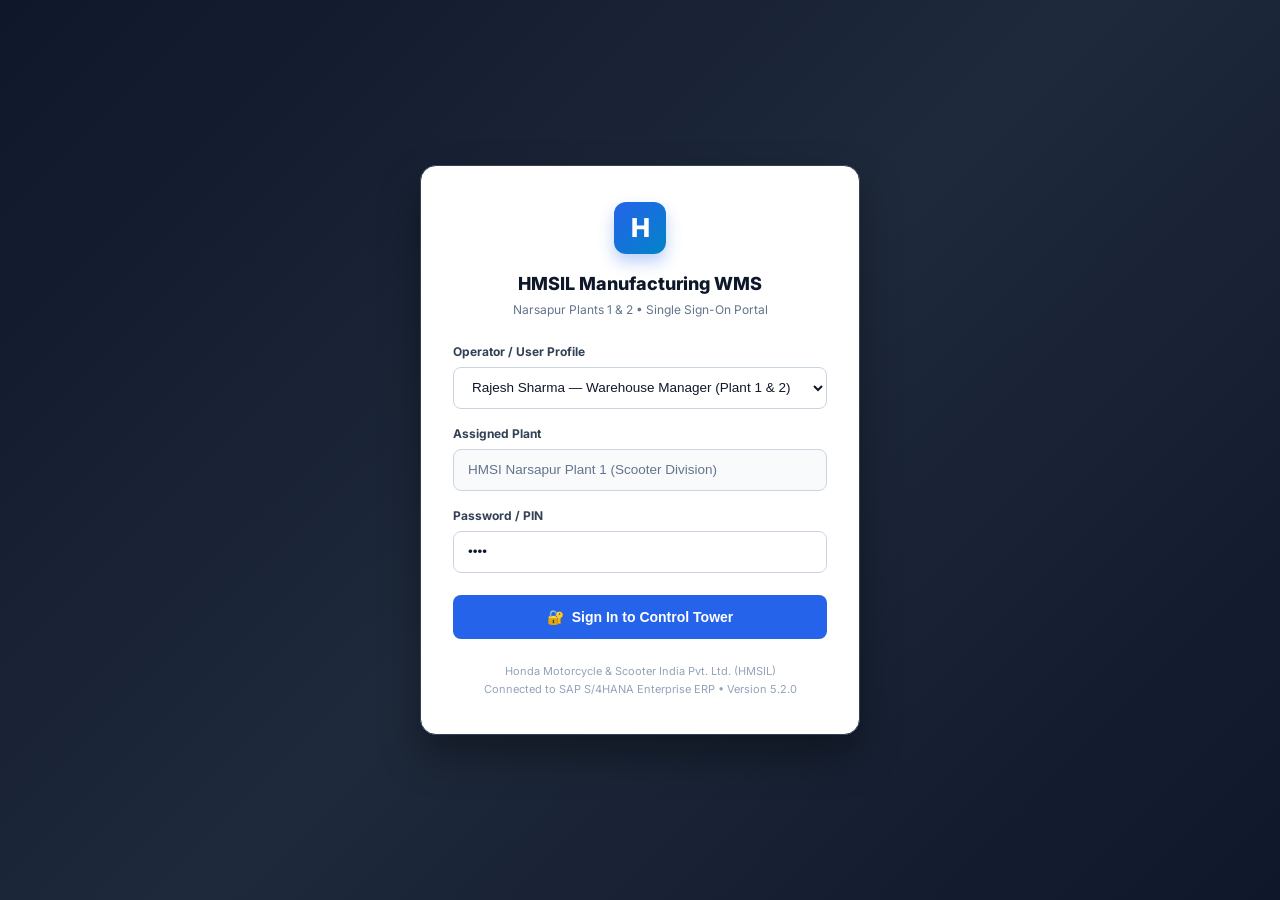
==== login.html @ 0fbd4150 "feat: implement core WMS application logic, login page, and update main index interface" ====
<!DOCTYPE html>
<html lang="en">
<head>
  <meta charset="UTF-8">
  <meta name="viewport" content="width=device-width, initial-scale=1.0">
  <title>Login — HMSIL WMS Honda Motorcycle & Scooter India</title>
  <link rel="preconnect" href="https://fonts.googleapis.com">
  <link rel="preconnect" href="https://fonts.gstatic.com" crossorigin>
  <link href="https://fonts.googleapis.com/css2?family=Inter:wght@400;500;600;700;800&family=JetBrains+Mono:wght@400;600;700&display=swap" rel="stylesheet">
  <link rel="stylesheet" href="css/wmsStyle.css">
  <style>
    body {
      background: linear-gradient(135deg, #0f172a 0%, #1e293b 50%, #0f172a 100%);
      min-height: 100vh;
      display: flex;
      align-items: center;
      justify-content: center;
      padding: 20px;
      font-family: var(--font-sans);
    }
    .login-card {
      background: #ffffff;
      border-radius: 16px;
      box-shadow: 0 20px 40px rgba(0, 0, 0, 0.35);
      width: 100%;
      max-width: 440px;
      padding: 36px 32px;
      box-sizing: border-box;
      border: 1px solid #334155;
    }
    .login-brand-icon {
      width: 52px;
      height: 52px;
      background: linear-gradient(135deg, #2563eb 0%, #0284c7 100%);
      border-radius: 12px;
      display: flex;
      align-items: center;
      justify-content: center;
      color: #ffffff;
      font-size: 26px;
      font-weight: 800;
      margin: 0 auto 16px auto;
      box-shadow: 0 8px 16px rgba(37, 99, 235, 0.3);
    }
    .login-title {
      font-size: 18px;
      font-weight: 800;
      color: #0f172a;
      text-align: center;
      margin-bottom: 4px;
    }
    .login-subtitle {
      font-size: 12px;
      color: #64748b;
      text-align: center;
      margin-bottom: 24px;
    }
    .login-field {
      margin-bottom: 16px;
    }
    .login-field label {
      display: block;
      font-size: 12px;
      font-weight: 700;
      color: #334155;
      margin-bottom: 6px;
    }
    .login-field input, .login-field select {
      width: 100%;
      height: 42px;
      padding: 8px 14px;
      border: 1px solid #cbd5e1;
      border-radius: 8px;
      font-size: 13.5px;
      color: #0f172a;
      background: #ffffff;
      box-sizing: border-box;
      outline: none;
      transition: all 0.15s ease;
    }
    .login-field input:focus, .login-field select:focus {
      border-color: #2563eb;
      box-shadow: 0 0 0 3px rgba(37, 99, 235, 0.15);
    }
    .btn-login-submit {
      width: 100%;
      height: 44px;
      background: #2563eb;
      color: #ffffff;
      border: none;
      border-radius: 8px;
      font-size: 14px;
      font-weight: 700;
      cursor: pointer;
      display: flex;
      align-items: center;
      justify-content: center;
      gap: 8px;
      margin-top: 22px;
      transition: background 0.15s ease, transform 0.1s ease;
    }
    .btn-login-submit:hover {
      background: #1d4ed8;
      transform: translateY(-1px);
    }
    .login-footer-info {
      text-align: center;
      margin-top: 24px;
      font-size: 11px;
      color: #94a3b8;
      line-height: 1.6;
    }
  </style>
</head>
<body>

  <div class="login-card">
    <div class="login-brand-icon">H</div>
    <div class="login-title">HMSIL Manufacturing WMS</div>
    <div class="login-subtitle">Narsapur Plants 1 & 2 • Single Sign-On Portal</div>

    <form onsubmit="handleLoginSubmit(event)">
      <div class="login-field">
        <label>Operator / User Profile</label>
        <select id="login-user" onchange="onUserChange(this.value)">
          <option value="HND-USR-1001">Rajesh Sharma — Warehouse Manager (Plant 1 & 2)</option>
          <option value="HND-USR-1002">Suresh Kumar — Receiving Supervisor (Plant 1)</option>
          <option value="HND-USR-1003">Amit Patel — Line Feeding Lead (Line 1 & 2)</option>
          <option value="HND-USR-1004">Priya Nair — Quality / QC Inspector (Plant 2)</option>
          <option value="HND-USR-1005">K. S. Narayanan — Supplier Logistics Rep</option>
        </select>
      </div>

      <div class="login-field">
        <label>Assigned Plant</label>
        <input type="text" id="login-plant" value="HMSI Narsapur Plant 1 (Scooter Division)" disabled style="background:#f8fafc; color:#64748b;">
      </div>

      <div class="login-field">
        <label>Password / PIN</label>
        <input type="password" id="login-pin" value="4821" required placeholder="Enter 4-digit PIN or SAP password">
      </div>

      <button type="submit" class="btn-login-submit">
        <span>🔐</span> Sign In to Control Tower
      </button>
    </form>

    <div class="login-footer-info">
      Honda Motorcycle & Scooter India Pvt. Ltd. (HMSIL)<br>
      Connected to SAP S/4HANA Enterprise ERP • Version 5.2.0
    </div>
  </div>

  <script src="js/wmsData.js"></script>
  <script>
    function onUserChange(val) {
      const p = document.getElementById('login-plant');
      if (val === 'HND-USR-1001') p.value = 'HMSI Narsapur Plant 1 & 2 (Manager)';
      else if (val === 'HND-USR-1002') p.value = 'HMSI Narsapur Plant 1 (Scooter Division)';
      else if (val === 'HND-USR-1003') p.value = 'HMSI Narsapur Plant 1 (Assembly Lines 1-3)';
      else if (val === 'HND-USR-1004') p.value = 'HMSI Narsapur Plant 2 (Motorcycle Division)';
      else if (val === 'HND-USR-1005') p.value = 'Vendor Logistics Hub (Nissin / Showa)';
    }

    function handleLoginSubmit(e) {
      e.preventDefault();
      const userId = document.getElementById('login-user').value;
      const state = typeof loadWMSState === 'function' ? loadWMSState() : null;
      if (state && state.userMaster) {
        const found = state.userMaster.find(u => u.userId === userId);
        if (found) {
          state.currentUser = {
            userId: found.userId,
            name: found.name,
            role: found.role,
            roleTitle: found.roleTitle || found.role,
            plant: found.assignedPlant,
            approvalLimit: found.approvalLimit || 100000,
            handheldPin: found.handheldPin || '4821',
            status: found.status || 'ACTIVE'
          };
          saveWMSState(state);
        }
      }
      window.location.href = 'index.html';
    }
  </script>
</body>
</html>
---- css/wmsStyle.css ----
/* ==========================================================================
   MANUFACTURING WAREHOUSE MANAGEMENT SYSTEM (WMS) - ENTERPRISE STYLESHEET
   Narsapur Plants 1 & 2 • Clean Light Workspace with White Sidebar & Robust Header
   ========================================================================== */

:root {
  --nav-bg: #ffffff;
  --nav-hover: #f1f5f9;
  --nav-active: #eff6ff;
  --nav-active-text: #2563eb;
  --nav-border: #e2e8f0;
  --nav-text: #475569;
  --nav-text-bright: #0f172a;
  
  --bg-app: #f8fafc;
  --bg-surface: #ffffff;
  --bg-card: #ffffff;
  --border-light: #e2e8f0;
  --border-dark: #cbd5e1;
  
  --text-main: #0f172a;
  --text-secondary: #475569;
  --text-muted: #64748b;
  
  --brand-primary: #2563eb;
  --brand-primary-hover: #1d4ed8;
  --brand-accent: #0284c7;
  
  --status-available: #10b981;
  --status-allocated: #8b5cf6;
  --status-reserved: #6366f1;
  --status-warning: #f59e0b;
  --status-danger: #ef4444;
  --status-blocked: #64748b;
  --status-qc: #ea580c;
  
  --font-sans: 'Inter', -apple-system, BlinkMacSystemFont, "Segoe UI", Roboto, sans-serif;
  --font-mono: 'JetBrains Mono', monospace;
  
  --header-height: 60px;
  --sidebar-width: 270px;
  --radius-sm: 4px;
  --radius-md: 8px;
  --radius-lg: 12px;
  --shadow-sm: 0 1px 3px rgba(0,0,0,0.05);
  --shadow-md: 0 4px 12px rgba(0,0,0,0.08);
  --shadow-lg: 0 10px 25px rgba(0,0,0,0.12);
}

* {
  box-sizing: border-box;
  margin: 0;
  padding: 0;
}

body {
  font-family: var(--font-sans);
  background-color: var(--bg-app);
  color: var(--text-main);
  min-height: 100vh;
  display: flex;
  overflow: hidden;
  font-size: 13px;
  line-height: 1.5;
}

/* Master Layout */
.wms-layout {
  display: flex;
  width: 100vw;
  height: 100vh;
  overflow: hidden;
}

/* 1. White Sidebar Navigation */
.wms-sidebar {
  width: var(--sidebar-width);
  background: var(--nav-bg);
  border-right: 1px solid var(--nav-border);
  display: flex;
  flex-direction: column;
  flex-shrink: 0;
  z-index: 50;
  box-shadow: 2px 0 8px rgba(0,0,0,0.03);
}

.sidebar-brand {
  height: var(--header-height);
  padding: 0 20px;
  display: flex;
  align-items: center;
  gap: 12px;
  border-bottom: 1px solid var(--nav-border);
  background: #ffffff;
  box-sizing: border-box;
}

.brand-icon {
  width: 36px;
  height: 36px;
  background: linear-gradient(135deg, #2563eb 0%, #0284c7 100%);
  border-radius: var(--radius-md);
  display: flex;
  align-items: center;
  justify-content: center;
  color: white;
  font-weight: 800;
  font-size: 18px;
  box-shadow: 0 4px 10px rgba(37,99,235,0.25);
}

.brand-info h1 {
  font-size: 15px;
  font-weight: 800;
  color: #0f172a;
  letter-spacing: -0.3px;
  display: flex;
  align-items: center;
  gap: 6px;
}

.brand-info h1 span {
  font-size: 10px;
  background: #dbeafe;
  color: #1d4ed8;
  padding: 1px 6px;
  border-radius: 4px;
}

.brand-info p {
  font-size: 10.5px;
  color: #64748b;
  text-transform: uppercase;
  letter-spacing: 0.8px;
  font-weight: 600;
}

.sidebar-nav-container {
  flex: 1;
  overflow-y: auto;
  padding: 14px 10px;
  display: flex;
  flex-direction: column;
  gap: 3px;
}

.sidebar-nav-container::-webkit-scrollbar {
  width: 4px;
}
.sidebar-nav-container::-webkit-scrollbar-thumb {
  background: #cbd5e1;
  border-radius: 4px;
}

.nav-category {
  font-size: 10.5px;
  text-transform: uppercase;
  letter-spacing: 0.8px;
  color: #64748b;
  font-weight: 800;
  padding: 10px 12px 6px 12px;
  display: flex;
  align-items: center;
  justify-content: space-between;
  cursor: pointer;
  user-select: none;
  border-radius: var(--radius-md);
  transition: all 0.15s ease;
}

.nav-category:hover {
  background: #f1f5f9;
  color: #0f172a;
}

.nav-category .cat-arrow {
  font-size: 9px;
  transition: transform 0.2s ease;
  color: #94a3b8;
}

.nav-group.collapsed .nav-category .cat-arrow {
  transform: rotate(-90deg);
}

.nav-group-items {
  display: flex;
  flex-direction: column;
  gap: 2px;
  overflow: hidden;
  transition: max-height 0.25s ease-in-out, opacity 0.2s ease;
}

.nav-group.collapsed .nav-group-items {
  display: none;
}

.nav-link {
  display: flex;
  align-items: center;
  gap: 10px;
  padding: 8px 12px;
  border-radius: var(--radius-md);
  color: var(--nav-text);
  text-decoration: none;
  font-size: 13px;
  font-weight: 500;
  cursor: pointer;
  transition: all 0.15s ease;
  position: relative;
}

.nav-link:hover {
  background: var(--nav-hover);
  color: var(--nav-text-bright);
}

.nav-link.active {
  background: var(--nav-active);
  color: var(--nav-active-text);
  font-weight: 700;
  border-left: 3px solid #2563eb;
}

.nav-link .badge-counter {
  margin-left: auto;
  font-size: 10.5px;
  padding: 2px 7px;
  border-radius: 12px;
  background: #f1f5f9;
  color: #475569;
  font-weight: 700;
  border: 1px solid #e2e8f0;
}

.nav-link .badge-counter.alert {
  background: #fee2e2;
  color: #dc2626;
  border-color: #fca5a5;
}

.sidebar-user {
  padding: 14px 16px;
  border-top: 1px solid var(--nav-border);
  background: #ffffff;
  display: flex;
  align-items: center;
  justify-content: space-between;
}

.user-details {
  display: flex;
  align-items: center;
  gap: 10px;
}

.user-avatar {
  width: 32px;
  height: 32px;
  border-radius: 50%;
  background: #2563eb;
  color: white;
  display: flex;
  align-items: center;
  justify-content: center;
  font-size: 12px;
  font-weight: 700;
}

.user-text .u-name {
  font-size: 12.5px;
  font-weight: 700;
  color: #0f172a;
}

.user-text .u-role {
  font-size: 10.5px;
  color: #64748b;
}

/* 2. Top App Bar (Non-breaking & Pixel-Matched) */
/* 2. Top App Bar (Non-breaking & Pixel-Matched) */
.wms-main-content {
  flex: 1;
  display: flex;
  flex-direction: column;
  overflow: hidden;
  background: var(--bg-app);
  min-width: 0;
}

.wms-topbar {
  height: 60px;
  min-height: 60px;
  background: #ffffff;
  border-bottom: 1px solid #e2e8f0;
  padding: 0 20px;
  display: flex;
  align-items: center;
  justify-content: space-between;
  flex-shrink: 0;
  z-index: 50;
  box-shadow: 0 1px 3px rgba(0,0,0,0.03);
  box-sizing: border-box;
  gap: 12px;
  flex-wrap: nowrap;
}

.topbar-left {
  display: flex;
  align-items: center;
  gap: 12px;
  min-width: 0;
  flex: 1;
  overflow: hidden;
}

.btn-sidebar-toggle {
  background: #f1f5f9;
  border: 1px solid #cbd5e1;
  border-radius: 6px;
  padding: 6px 10px;
  font-size: 14px;
  cursor: pointer;
  color: #334155;
  display: none;
}

.wms-breadcrumb {
  display: flex;
  align-items: center;
  gap: 6px;
  font-size: 13px;
  white-space: nowrap;
  font-weight: 700;
  color: #0f172a;
  min-width: 0;
  overflow: hidden;
  text-overflow: ellipsis;
}

.breadcrumb-root {
  font-weight: 800;
  color: #dc2626;
  letter-spacing: -0.2px;
  flex-shrink: 0;
}

.breadcrumb-sep {
  color: #94a3b8;
  font-weight: 400;
  flex-shrink: 0;
}

.breadcrumb-page {
  font-weight: 700;
  color: #0f172a;
  overflow: hidden;
  text-overflow: ellipsis;
  white-space: nowrap;
}

.global-filters {
  display: flex;
  align-items: center;
  gap: 6px;
  background: #f8fafc;
  padding: 3px 8px;
  border-radius: var(--radius-md);
  border: 1px solid var(--border-light);
  flex-shrink: 0;
  white-space: nowrap;
}

.filter-badge {
  font-size: 10.5px;
  font-weight: 700;
  color: var(--text-muted);
  text-transform: uppercase;
}

.top-select {
  padding: 4px 8px;
  background: white;
  border: 1px solid var(--border-dark);
  border-radius: var(--radius-sm);
  font-size: 11.5px;
  font-weight: 600;
  color: var(--text-main);
  outline: none;
  cursor: pointer;
  height: 28px;
}

.topbar-right {
  display: flex;
  align-items: center;
  gap: 8px;
  flex-shrink: 0;
  white-space: nowrap;
}

.header-date-badge {
  font-size: 11px;
  font-weight: 700;
  color: #334155;
  background: #f1f5f9;
  padding: 4px 8px;
  border-radius: 6px;
  border: 1px solid #e2e8f0;
  white-space: nowrap;
}

.btn-top-action {
  display: inline-flex;
  align-items: center;
  gap: 5px;
  padding: 5px 10px;
  border-radius: 6px;
  font-size: 11.5px;
  font-weight: 600;
  cursor: pointer;
  border: 1px solid #cbd5e1;
  background: #ffffff;
  color: #334155;
  white-space: nowrap;
  height: 30px;
  transition: all 0.15s ease;
}

.btn-top-action:hover {
  background: #f8fafc;
  border-color: #94a3b8;
}

.btn-top-action.primary {
  background: #2563eb;
  color: #ffffff;
  border-color: #1d4ed8;
}

.btn-top-action.primary:hover {
  background: #1d4ed8;
}

/* Views Container */
.wms-view-container {
  flex: 1;
  overflow-y: auto;
  padding: 20px 24px;
}

.wms-view {
  display: none;
  animation: fadeIn 0.15s ease-in-out forwards;
}

.wms-view.active {
  display: block;
}

@keyframes fadeIn {
  from { opacity: 0; transform: translateY(3px); }
  to { opacity: 1; transform: translateY(0); }
}

/* KPI Cards Grid */
.kpi-grid {
  display: grid;
  grid-template-columns: repeat(auto-fit, minmax(200px, 1fr));
  gap: 14px;
  margin-bottom: 20px;
}

.kpi-card {
  background: var(--bg-surface);
  border: 1px solid var(--border-light);
  border-radius: var(--radius-lg);
  padding: 16px 18px;
  box-shadow: var(--shadow-sm);
  display: flex;
  align-items: center;
  gap: 16px;
  position: relative;
  overflow: hidden;
  transition: transform 0.15s, box-shadow 0.15s;
}

.kpi-card:hover {
  transform: translateY(-2px);
  box-shadow: var(--shadow-md);
}

.kpi-card.alert-border { border-left: 4px solid var(--status-danger); }
.kpi-card.warning-border { border-left: 4px solid var(--status-warning); }
.kpi-card.success-border { border-left: 4px solid var(--status-available); }

.kpi-icon {
  width: 52px;
  height: 52px;
  border-radius: 12px;
  display: flex;
  align-items: center;
  justify-content: center;
  font-size: 26px;
  flex-shrink: 0;
  box-shadow: 0 4px 10px rgba(0, 0, 0, 0.05);
}

.kpi-content {
  flex: 1;
  min-width: 0;
}

.kpi-title {
  font-size: 11px;
  font-weight: 700;
  color: var(--text-secondary);
  text-transform: uppercase;
  letter-spacing: 0.5px;
  margin-bottom: 2px;
}

.kpi-value {
  font-size: 24px;
  font-weight: 800;
  color: var(--text-main);
  letter-spacing: -0.5px;
  line-height: 1.1;
  margin-bottom: 2px;
}

.kpi-subtext {
  font-size: 11px;
  color: var(--text-muted);
  white-space: nowrap;
  overflow: hidden;
  text-overflow: ellipsis;
}

/* Control Tower Visual Flow */
.tower-flow-card {
  background: var(--bg-surface);
  border: 1px solid var(--border-light);
  border-radius: var(--radius-lg);
  padding: 18px 20px;
  margin-bottom: 20px;
  box-shadow: var(--shadow-sm);
}

.tower-flow-header {
  display: flex;
  justify-content: space-between;
  align-items: center;
  margin-bottom: 14px;
}

.tower-flow-header h3 {
  font-size: 14px;
  font-weight: 800;
  display: flex;
  align-items: center;
  gap: 8px;
}

.flow-pipeline {
  display: flex;
  align-items: center;
  justify-content: space-between;
  overflow-x: auto;
  padding: 8px 0;
  gap: 6px;
}

.pipeline-node {
  flex: 1;
  min-width: 100px;
  background: #f8fafc;
  border: 1px solid var(--border-light);
  border-radius: var(--radius-md);
  padding: 10px 8px;
  text-align: center;
  transition: all 0.15s;
}

.pipeline-node:hover {
  background: #ffffff;
  border-color: #3b82f6;
  box-shadow: var(--shadow-sm);
}

.pipeline-node.active-stage {
  border-color: #3b82f6;
  background: #eff6ff;
}

.pipeline-node .node-label {
  font-size: 10px;
  font-weight: 700;
  color: var(--text-muted);
  text-transform: uppercase;
}

.pipeline-node .node-val {
  font-size: 16px;
  font-weight: 800;
  color: var(--text-main);
  margin: 2px 0;
}

.pipeline-node .node-sub {
  font-size: 9.5px;
  color: var(--text-secondary);
}

.pipeline-arrow {
  color: #94a3b8;
  font-size: 13px;
  font-weight: bold;
}

/* Plant Overview Section */
.plants-grid {
  display: grid;
  grid-template-columns: repeat(auto-fit, minmax(380px, 1fr));
  gap: 16px;
  margin-bottom: 20px;
}

.plant-card {
  background: var(--bg-surface);
  border: 1px solid var(--border-light);
  border-radius: var(--radius-lg);
  padding: 18px;
  box-shadow: var(--shadow-sm);
}

.plant-header {
  display: flex;
  justify-content: space-between;
  align-items: center;
  padding-bottom: 12px;
  border-bottom: 1px solid var(--border-light);
  margin-bottom: 14px;
}

.plant-title h4 {
  font-size: 14px;
  font-weight: 800;
}

.plant-title p {
  font-size: 11px;
  color: var(--text-muted);
}

.line-item-row {
  display: flex;
  align-items: center;
  justify-content: space-between;
  padding: 10px 12px;
  background: #f8fafc;
  border: 1px solid var(--border-light);
  border-radius: var(--radius-md);
  margin-bottom: 8px;
  cursor: pointer;
  transition: all 0.15s;
}

.line-item-row:hover {
  background: #ffffff;
  border-color: var(--brand-primary);
  box-shadow: var(--shadow-sm);
}

.line-info .line-name {
  font-size: 12.5px;
  font-weight: 700;
  color: var(--text-main);
}

.line-info .line-meta {
  font-size: 10.5px;
  color: var(--text-muted);
}

.line-avail-badge {
  text-align: right;
}

.avail-percent {
  font-size: 14px;
  font-weight: 800;
}
.avail-percent.high { color: var(--status-available); }
.avail-percent.med { color: var(--status-warning); }
.avail-percent.low { color: var(--status-danger); }

/* Table Cards & Search Bar */
.wms-card {
  background: var(--bg-surface);
  border: 1px solid var(--border-light);
  border-radius: var(--radius-lg);
  box-shadow: var(--shadow-sm);
  margin-bottom: 20px;
  padding: 16px 18px;
  display: flex;
  flex-direction: column;
  min-width: 0;
}

.card-header-bar {
  padding: 0 0 12px 0;
  background: transparent;
  border-bottom: 1px solid var(--border-light);
  display: flex;
  justify-content: space-between;
  align-items: center;
  flex-wrap: wrap;
  gap: 10px;
}

.card-title-group h3 {
  font-size: 15px;
  font-weight: 800;
  color: #0f172a;
}

.card-title-group p {
  font-size: 11.5px;
  color: var(--text-muted);
  margin-top: 2px;
}

.card-action-group,
.card-actions-group {
  display: flex;
  align-items: center;
  gap: 8px;
  flex-wrap: wrap;
}

.table-filter-bar {
  display: flex;
  align-items: center;
  justify-content: space-between;
  gap: 10px;
  margin: 12px 0 6px 0;
  flex-wrap: wrap;
}

.search-input {
  min-width: 240px;
  max-width: 360px;
  height: 32px;
  padding: 6px 12px;
  background: #ffffff;
  border: 1px solid var(--border-dark);
  border-radius: var(--radius-md);
  font-size: 12px;
  outline: none;
  box-sizing: border-box;
  color: var(--text-main);
  transition: all 0.15s;
}

.search-input:focus {
  border-color: #2563eb;
  box-shadow: 0 0 0 2px rgba(37, 99, 235, 0.12);
}

.select-filter {
  height: 32px;
  padding: 4px 10px;
  background: #ffffff;
  border: 1px solid var(--border-dark);
  border-radius: var(--radius-md);
  font-size: 12px;
  outline: none;
  cursor: pointer;
  color: var(--text-main);
}

.table-responsive {
  width: 100%;
  overflow-x: auto !important;
  -webkit-overflow-scrolling: touch;
  border-radius: var(--radius-md);
  border: 1px solid var(--border-light);
  background: #ffffff;
  margin-top: 8px;
  box-sizing: border-box;
  display: block;
}

.table-responsive::-webkit-scrollbar {
  height: 8px;
}

.table-responsive::-webkit-scrollbar-thumb {
  background: #cbd5e1;
  border-radius: 4px;
}

.table-responsive::-webkit-scrollbar-thumb:hover {
  background: #94a3b8;
}

table.wms-table {
  width: 100%;
  min-width: 880px;
  border-collapse: collapse;
  text-align: left;
  font-size: 12px;
  white-space: nowrap;
}

table.wms-table thead {
  background: #f8fafc;
  position: sticky;
  top: 0;
  z-index: 2;
  border-bottom: 2px solid var(--border-light);
}

table.wms-table th {
  padding: 10px 14px;
  font-size: 11px;
  font-weight: 700;
  color: #475569;
  text-transform: uppercase;
  letter-spacing: 0.5px;
  white-space: nowrap;
}

table.wms-table tbody tr {
  border-bottom: 1px solid #f1f5f9;
  transition: background 0.1s;
}

table.wms-table tbody tr:hover {
  background: #f8fafc;
}

table.wms-table td {
  padding: 10px 14px;
  color: var(--text-main);
  white-space: nowrap;
  vertical-align: middle;
}

.btn-wms-primary,
.btn-wms-secondary {
  display: inline-flex;
  align-items: center;
  gap: 5px;
  padding: 6px 12px;
  border-radius: 6px;
  font-size: 12px;
  font-weight: 600;
  cursor: pointer;
  transition: all 0.15s ease;
  white-space: nowrap;
  height: 32px;
  box-sizing: border-box;
}

.btn-wms-primary {
  background: #2563eb;
  color: #ffffff;
  border: 1px solid #1d4ed8;
}

.btn-wms-primary:hover {
  background: #1d4ed8;
}

.btn-wms-secondary {
  background: #ffffff;
  color: #334155;
  border: 1px solid #cbd5e1;
}

.btn-wms-secondary:hover {
  background: #f8fafc;
  border-color: #94a3b8;
}

.btn-wms-primary.small,
.btn-wms-secondary.small {
  height: 26px;
  padding: 2px 8px;
  font-size: 11px;
}

/* Status Badges */
.wms-badge {
  display: inline-flex;
  align-items: center;
  gap: 4px;
  padding: 2px 7px;
  border-radius: var(--radius-sm);
  font-size: 10.5px;
  font-weight: 700;
  text-transform: uppercase;
  letter-spacing: 0.3px;
}

.badge-available { background: #dcfce7; color: #15803d; border: 1px solid #bbf7d0; }
.badge-allocated { background: #f3e8ff; color: #7e22ce; border: 1px solid #e9d5ff; }
.badge-reserved { background: #e0e7ff; color: #4338ca; border: 1px solid #c7d2fe; }
.badge-blocked { background: #f1f5f9; color: #475569; border: 1px solid #cbd5e1; }
.badge-qchold { background: #ffedd5; color: #c2410c; border: 1px solid #fed7aa; }
.badge-quarantine { background: #fef2f2; color: #b91c1c; border: 1px solid #fecaca; }
.badge-damaged { background: #fee2e2; color: #dc2626; border: 1px solid #fca5a5; }
.badge-intransit { background: #e0f2fe; color: #0369a1; border: 1px solid #bae6fd; }

.badge-fifo-p1 { background: #fee2e2; color: #b91c1c; font-weight: 800; border: 1px solid #ef4444; }
.badge-fifo-p2 { background: #fef3c7; color: #b45309; }
.badge-fifo-p3 { background: #f1f5f9; color: #475569; }

/* Buttons */
.btn-wms {
  display: inline-flex;
  align-items: center;
  justify-content: center;
  gap: 5px;
  height: 32px;
  padding: 0 14px;
  border-radius: var(--radius-md);
  font-size: 12px;
  font-weight: 600;
  cursor: pointer;
  border: 1px solid transparent;
  box-sizing: border-box;
  white-space: nowrap;
  transition: all 0.15s;
}

.btn-wms-primary {
  background: var(--brand-primary);
  color: white;
}
.btn-wms-primary:hover { background: var(--brand-primary-hover); }

.btn-wms-secondary {
  background: white;
  color: var(--text-main);
  border-color: var(--border-dark);
}
.btn-wms-secondary:hover { background: #f8fafc; }

.btn-wms-success {
  background: #10b981;
  color: white;
}
.btn-wms-success:hover { background: #059669; }

.btn-wms-danger {
  background: #ef4444;
  color: white;
}
.btn-wms-danger:hover { background: #dc2626; }

/* Dock Board */
.dock-grid {
  display: grid;
  grid-template-columns: repeat(auto-fit, minmax(220px, 1fr));
  gap: 14px;
  margin-bottom: 20px;
}

.dock-card {
  background: white;
  border: 2px solid var(--border-light);
  border-radius: var(--radius-lg);
  padding: 14px;
  box-shadow: var(--shadow-sm);
  position: relative;
}

.dock-card.occupied { border-color: #3b82f6; }
.dock-card.qc { border-color: #f59e0b; }
.dock-card.free { border-color: #10b981; border-style: dashed; }

.dock-number {
  font-size: 15px;
  font-weight: 800;
  color: var(--text-main);
  margin-bottom: 6px;
  display: flex;
  justify-content: space-between;
}

/* Warehouse Map Heatmap */
.warehouse-map-grid {
  display: grid;
  grid-template-columns: repeat(4, 1fr);
  gap: 10px;
  padding: 14px;
  background: #0f172a;
  border-radius: var(--radius-md);
  margin-top: 10px;
}

.map-bay {
  background: #1e293b;
  border: 1px solid #334155;
  border-radius: var(--radius-sm);
  padding: 14px 10px;
  text-align: center;
  color: white;
  cursor: pointer;
  transition: transform 0.15s;
}

.map-bay:hover {
  transform: scale(1.02);
  border-color: #60a5fa;
}

.map-bay.util-high { border-left: 4px solid #ef4444; }
.map-bay.util-med { border-left: 4px solid #f59e0b; }
.map-bay.util-norm { border-left: 4px solid #10b981; }

.bay-code { font-size: 13px; font-weight: 800; }
.bay-util { font-size: 18px; font-weight: 800; margin: 3px 0; }
.bay-tag { font-size: 9.5px; color: #94a3b8; text-transform: uppercase; }

/* Modals */
.wms-modal-overlay {
  position: fixed;
  inset: 0;
  background: rgba(15, 23, 42, 0.6);
  backdrop-filter: blur(4px);
  z-index: 200;
  display: none;
  align-items: center;
  justify-content: center;
}

.wms-modal-overlay.active {
  display: flex;
}

.wms-modal-box {
  background: white;
  border-radius: var(--radius-lg);
  width: 90%;
  max-width: 680px;
  max-height: 90vh;
  overflow-y: auto;
  box-shadow: var(--shadow-lg);
  animation: modalIn 0.15s cubic-bezier(0.16, 1, 0.3, 1);
}

@keyframes modalIn {
  from { transform: scale(0.96); opacity: 0; }
  to { transform: scale(1); opacity: 1; }
}

.wms-modal-header {
  padding: 14px 20px;
  border-bottom: 1px solid var(--border-light);
  display: flex;
  justify-content: space-between;
  align-items: center;
  background: #f8fafc;
}

.wms-modal-body {
  padding: 20px;
}

.wms-modal-footer {
  padding: 12px 20px;
  border-top: 1px solid var(--border-light);
  display: flex;
  justify-content: flex-end;
  gap: 8px;
  background: #f8fafc;
}

.form-grid-2 {
  display: grid;
  grid-template-columns: 1fr 1fr;
  gap: 12px;
}

.wms-form-group {
  display: flex;
  flex-direction: column;
  gap: 4px;
}

.wms-form-group.full {
  grid-column: span 2;
}

.wms-form-group label {
  font-size: 11px;
  font-weight: 700;
  color: var(--text-secondary);
}

.wms-input {
  padding: 7px 10px;
  background: white;
  border: 1px solid var(--border-dark);
  border-radius: var(--radius-md);
  font-size: 12.5px;
  outline: none;
}
.wms-input:focus { border-color: var(--brand-primary); }

/* Handling Unit Label Preview */
.hu-thermal-label {
  width: 360px;
  margin: 0 auto;
  background: white;
  border: 2px solid #000;
  padding: 16px;
  font-family: var(--font-mono);
  color: black;
}

.hu-label-header {
  text-align: center;
  border-bottom: 2px solid #000;
  padding-bottom: 6px;
  margin-bottom: 10px;
}

.hu-label-title {
  font-size: 13px;
  font-weight: 800;
}

.hu-barcode-box {
  background: #f1f5f9;
  border: 1px dashed #000;
  padding: 8px;
  text-align: center;
  margin: 8px 0;
  font-size: 10px;
}

/* Demo Stepper Bar */
.demo-stepper-bar {
  background: #0f172a;
  color: white;
  padding: 10px 16px;
  border-radius: var(--radius-md);
  margin-bottom: 16px;
  display: flex;
  align-items: center;
  justify-content: space-between;
  box-shadow: var(--shadow-md);
}

.stepper-left {
  display: flex;
  align-items: center;
  gap: 10px;
}

.stepper-badge {
  background: #2563eb;
  color: white;
  padding: 3px 8px;
  border-radius: 4px;
  font-size: 10px;
  font-weight: 800;
  text-transform: uppercase;
}

.stepper-title {
  font-size: 12.5px;
  font-weight: 600;
}

.stepper-actions {
  display: flex;
  gap: 6px;
}

/* ==========================================================================
   RESPONSIVE DESIGN & MOBILE OPTIMIZATIONS
   ========================================================================== */

/* Sidebar Toggle & Backdrop */
.btn-sidebar-toggle {
  display: none;
  align-items: center;
  justify-content: center;
  width: 36px;
  height: 36px;
  border-radius: var(--radius-md);
  border: 1px solid var(--border-light);
  background: #ffffff;
  color: var(--text-main);
  font-size: 18px;
  cursor: pointer;
  flex-shrink: 0;
  transition: all 0.15s ease;
}

.btn-sidebar-toggle:hover {
  background: var(--nav-hover);
  border-color: var(--border-dark);
}

.sidebar-backdrop {
  display: none;
  position: fixed;
  inset: 0;
  background: rgba(15, 23, 42, 0.55);
  backdrop-filter: blur(3px);
  z-index: 998;
  opacity: 0;
  transition: opacity 0.25s cubic-bezier(0.4, 0, 0.2, 1);
}

.sidebar-backdrop.active {
  display: block;
  opacity: 1;
}

/* Tablet & Mobile Screens (<= 1024px) */
@media (max-width: 1024px) {
  .btn-sidebar-toggle {
    display: inline-flex;
  }

  .wms-layout {
    position: relative;
    width: 100vw;
    height: 100vh;
    overflow: hidden;
  }

  /* Off-canvas mobile drawer sidebar */
  .wms-sidebar {
    position: fixed;
    top: 0;
    left: 0;
    bottom: 0;
    width: 290px;
    max-width: 86vw;
    height: 100vh;
    z-index: 1000;
    transform: translateX(-100%);
    transition: transform 0.28s cubic-bezier(0.4, 0, 0.2, 1);
    box-shadow: none;
    background: #ffffff;
  }

  .wms-sidebar.open {
    transform: translateX(0);
    box-shadow: 4px 0 28px rgba(0, 0, 0, 0.22);
  }

  /* Main Workspace */
  .wms-main-content {
    width: 100%;
    min-width: 0;
  }

  .wms-topbar {
    padding: 10px 16px;
    height: auto;
    min-height: 60px;
    gap: 12px;
  }

  .topbar-left {
    gap: 10px;
  }

  .wms-view-container {
    padding: 16px;
  }

  .kpi-grid {
    grid-template-columns: repeat(auto-fit, minmax(220px, 1fr));
    gap: 12px;
  }

  .sap-cards-grid {
    grid-template-columns: 1fr !important;
  }

  .plants-grid {
    grid-template-columns: 1fr;
  }
}

/* Mobile Screens (<= 768px) */
@media (max-width: 768px) {
  .wms-topbar {
    padding: 10px 12px;
    flex-direction: column;
    align-items: stretch;
    gap: 10px;
  }

  .topbar-left {
    width: 100%;
    justify-content: space-between;
  }

  .global-filters {
    flex: 1;
    justify-content: flex-end;
    gap: 6px;
    padding: 3px 8px;
  }

  .global-filters .top-select {
    max-width: 160px;
    font-size: 11px;
  }

  .topbar-right {
    width: 100%;
  }

  .btn-demo-suite {
    width: 100%;
    justify-content: center;
    padding: 8px 12px;
  }

  .wms-view-container {
    padding: 12px 10px;
  }

  /* KPI Cards Grid */
  .kpi-grid {
    grid-template-columns: repeat(2, 1fr);
    gap: 10px;
    margin-bottom: 16px;
  }

  .kpi-card {
    padding: 12px 12px;
    gap: 12px;
  }

  .kpi-icon {
    width: 44px;
    height: 44px;
    font-size: 22px;
    border-radius: 10px;
  }

  .kpi-title {
    font-size: 10px;
  }

  .kpi-value {
    font-size: 20px;
  }

  .kpi-subtext {
    font-size: 10px;
  }

  /* Tables & Action Bars */
  .card-header-bar {
    flex-direction: column;
    align-items: stretch;
    gap: 10px;
    padding: 12px 14px;
  }

  .card-actions-group {
    width: 100%;
    flex-direction: column;
    align-items: stretch;
    gap: 8px;
  }

  .search-box-wrapper {
    width: 100%;
  }

  .table-search-input,
  .wms-search-input {
    width: 100%;
  }

  .card-actions-group button,
  .card-actions-group .btn-action,
  .card-actions-group .btn-wms-primary,
  .card-actions-group .btn-wms-secondary {
    width: 100%;
    justify-content: center;
    text-align: center;
  }

  .view-action-bar {
    flex-direction: column;
    align-items: stretch;
    gap: 8px;
  }

  .wms-table-wrapper {
    overflow-x: auto;
    -webkit-overflow-scrolling: touch;
    width: 100%;
    border-radius: 0 0 var(--radius-lg) var(--radius-lg);
  }

  table.wms-table th,
  table.wms-table td {
    padding: 8px 10px;
    font-size: 11.5px;
  }

  /* Demo Stepper Bar */
  .demo-stepper-bar {
    flex-direction: column;
    align-items: stretch;
    gap: 10px;
    padding: 12px 14px;
  }

  .stepper-left {
    flex-direction: column;
    align-items: flex-start;
    gap: 6px;
  }

  .stepper-actions {
    width: 100%;
    justify-content: space-between;
  }

  .stepper-actions button {
    flex: 1;
    text-align: center;
    justify-content: center;
  }

  /* Modals */
  .wms-modal-box {
    width: 96%;
    margin: 8px;
    max-height: 92vh;
  }

  .wms-modal-header {
    padding: 12px 16px;
  }

  .wms-modal-body {
    padding: 14px 16px;
  }

  .wms-modal-footer {
    padding: 10px 16px;
    flex-wrap: wrap;
  }

  .wms-modal-footer button {
    flex: 1;
  }

  .form-grid-2,
  .form-grid-3 {
    grid-template-columns: 1fr !important;
    gap: 10px;
  }

  .wms-form-group.full {
    grid-column: span 1 !important;
  }

  .hu-thermal-label {
    width: 100%;
    max-width: 320px;
    padding: 12px;
  }

  .warehouse-map-grid {
    grid-template-columns: repeat(2, 1fr);
  }

  .dock-grid {
    grid-template-columns: 1fr;
  }
}

/* Small Smartphone Screens (<= 480px) */
@media (max-width: 480px) {
  .kpi-grid {
    grid-template-columns: 1fr;
    gap: 8px;
  }

  .kpi-card {
    padding: 10px 12px;
  }

  .global-filters {
    flex-direction: column;
    align-items: stretch;
  }

  .global-filters .top-select {
    max-width: 100%;
    width: 100%;
  }

  .warehouse-map-grid {
    grid-template-columns: 1fr;
  }
}

/* ==========================================================================
   HMSIL WMS SPECIFICATION ENHANCEMENTS & WORKFLOW STYLES
   ========================================================================== */

/* Demo Flow Banner */
.demo-flow-banner {
  background: linear-gradient(135deg, #1e293b 0%, #0f172a 100%);
  color: #ffffff;
  padding: 14px 18px;
  border-radius: var(--radius-lg);
  margin-bottom: 20px;
  display: flex;
  flex-direction: column;
  gap: 10px;
  box-shadow: 0 4px 15px rgba(15, 23, 42, 0.15);
  border: 1px solid #334155;
}

.demo-banner-title {
  display: flex;
  align-items: center;
  gap: 8px;
  font-size: 13.5px;
  font-weight: 700;
  color: #38bdf8;
}

.demo-banner-steps {
  display: flex;
  align-items: center;
  flex-wrap: wrap;
  gap: 8px;
}

.flow-step {
  background: #334155;
  color: #e2e8f0;
  padding: 4px 10px;
  border-radius: 6px;
  font-size: 11.5px;
  font-weight: 600;
  font-family: var(--font-mono);
  cursor: pointer;
  transition: all 0.2s ease;
  border: 1px solid #475569;
}

.flow-step:hover {
  background: #2563eb;
  color: #ffffff;
  border-color: #60a5fa;
  transform: translateY(-1px);
}

.flow-step.highlight {
  background: #059669;
  color: #ffffff;
  border-color: #34d399;
}

.flow-arrow {
  color: #94a3b8;
  font-weight: 700;
}

/* Section Sub-headers on Dashboard */
.dashboard-module-header {
  display: flex;
  align-items: baseline;
  gap: 10px;
  margin: 18px 0 10px 0;
}

.dashboard-module-header h4 {
  font-size: 14px;
  font-weight: 700;
  color: #0f172a;
}

.dashboard-module-header .header-sub {
  font-size: 11.5px;
  color: #64748b;
  font-weight: 500;
}

.kpi-card.clickable {
  cursor: pointer;
  transition: all 0.2s ease;
}

.kpi-card.clickable:hover {
  transform: translateY(-2px);
  box-shadow: var(--shadow-md);
  border-color: #93c5fd;
}

/* Split Grid for Alerts & Activity */
.dashboard-split-grid {
  display: grid;
  grid-template-columns: 1fr 1fr;
  gap: 16px;
  margin-top: 16px;
}

.alerts-feed-container,
.activity-feed-container {
  display: flex;
  flex-direction: column;
  gap: 10px;
  max-height: 280px;
  overflow-y: auto;
  padding-right: 4px;
}

.alert-item-card {
  display: flex;
  align-items: flex-start;
  gap: 12px;
  padding: 10px 12px;
  border-radius: var(--radius-md);
  background: #f8fafc;
  border: 1px solid #e2e8f0;
}

.alert-item-card.critical {
  background: #fef2f2;
  border-color: #fecaca;
}

.alert-item-card.warning {
  background: #fffbeb;
  border-color: #fef3c7;
}

.alert-item-card.info {
  background: #f0fdf4;
  border-color: #dcfce7;
}

.alert-item-icon {
  font-size: 18px;
}

.alert-item-content {
  flex: 1;
}

.alert-item-title {
  font-size: 12px;
  font-weight: 700;
  color: #0f172a;
  margin-bottom: 2px;
}

.alert-item-msg {
  font-size: 11.5px;
  color: #475569;
  line-height: 1.4;
}

.alert-item-time {
  font-size: 10px;
  color: #94a3b8;
  margin-top: 4px;
}

/* Topbar SAP status badge */
.sap-status-indicator {
  display: inline-flex;
  align-items: center;
  gap: 5px;
  font-size: 11px;
  font-weight: 600;
  padding: 2px 8px;
  border-radius: 12px;
  background: #dcfce7;
  color: #166534;
  border: 1px solid #bbf7d0;
}

.sap-status-indicator .dot {
  width: 6px;
  height: 6px;
  border-radius: 50%;
  background: #16a34a;
  animation: pulseDot 2s infinite ease-in-out;
}

@keyframes pulseDot {
  0%, 100% { opacity: 1; transform: scale(1); }
  50% { opacity: 0.4; transform: scale(0.8); }
}

.auto-refresh-btn {
  background: #f1f5f9 !important;
  color: #334155 !important;
  border: 1px solid #cbd5e1 !important;
  font-family: var(--font-mono);
}

/* Material Stock Summary Cards (C2) */
.material-stock-summary-grid {
  display: grid;
  grid-template-columns: repeat(auto-fit, minmax(240px, 1fr));
  gap: 12px;
}

.mat-summary-card {
  background: #ffffff;
  border: 1px solid var(--border-light);
  border-radius: var(--radius-md);
  padding: 12px 14px;
  box-shadow: var(--shadow-sm);
}

.mat-summary-header {
  display: flex;
  justify-content: space-between;
  align-items: center;
  margin-bottom: 8px;
}

.mat-summary-code {
  font-size: 12px;
  font-weight: 700;
  font-family: var(--font-mono);
  color: #2563eb;
}

.mat-summary-badge {
  font-size: 10px;
  font-weight: 700;
  padding: 2px 6px;
  border-radius: 4px;
  background: #f1f5f9;
}

.mat-summary-desc {
  font-size: 11.5px;
  color: #334155;
  font-weight: 500;
  margin-bottom: 8px;
  white-space: nowrap;
  overflow: hidden;
  text-overflow: ellipsis;
}

.mat-summary-bars {
  display: grid;
  grid-template-columns: repeat(4, 1fr);
  gap: 6px;
  text-align: center;
}

.mat-bar-stat .stat-label {
  font-size: 9.5px;
  color: #64748b;
  text-transform: uppercase;
  font-weight: 600;
}

.mat-bar-stat .stat-val {
  font-size: 13px;
  font-weight: 800;
  color: #0f172a;
  font-family: var(--font-mono);
}

/* Single-Screen Cycle Count & Adjustment (C3) */
.count-summary-kpi-bar {
  display: flex;
  flex-wrap: wrap;
  gap: 10px;
  padding: 10px 14px;
  background: #f8fafc;
  border: 1px solid #e2e8f0;
  border-radius: var(--radius-md);
}

.count-kpi-chip {
  padding: 4px 10px;
  background: #ffffff;
  border: 1px solid #cbd5e1;
  border-radius: 6px;
  font-size: 12px;
  color: #334155;
}

.count-kpi-chip b {
  color: #0f172a;
  margin-left: 4px;
}

.count-kpi-chip.warning {
  background: #fffbeb;
  border-color: #fef08a;
  color: #92400e;
}

.count-kpi-chip.warning b { color: #b45309; }

.count-kpi-chip.success {
  background: #f0fdf4;
  border-color: #bbf7d0;
  color: #166534;
}

.count-kpi-chip.success b { color: #15803d; }

.count-plan-card {
  background: #ffffff;
  border: 1px solid #e2e8f0;
  border-radius: var(--radius-lg);
  margin-bottom: 16px;
  overflow: hidden;
  box-shadow: var(--shadow-sm);
}

.count-plan-header {
  padding: 14px 18px;
  background: #f8fafc;
  border-bottom: 1px solid #e2e8f0;
  display: flex;
  justify-content: space-between;
  align-items: center;
}

.count-plan-title {
  display: flex;
  align-items: center;
  gap: 12px;
}

.count-plan-no {
  font-size: 14px;
  font-weight: 800;
  font-family: var(--font-mono);
  color: #0f172a;
}

.count-plan-meta {
  font-size: 12px;
  color: #64748b;
}

.tolerance-badge {
  display: inline-flex;
  align-items: center;
  gap: 4px;
  padding: 2px 8px;
  border-radius: 4px;
  font-size: 11px;
  font-weight: 700;
  font-family: var(--font-mono);
}

.tolerance-badge.tolerance-green {
  background: #dcfce7;
  color: #15803d;
  border: 1px solid #86efac;
}

.tolerance-badge.tolerance-red {
  background: #fee2e2;
  color: #b91c1c;
  border: 1px solid #fca5a5;
}

/* Sub-tabs for Reports (C5) */
.subtabs-bar {
  display: flex;
  gap: 6px;
  border-bottom: 2px solid #e2e8f0;
  padding-bottom: 0;
}

.subtab-btn {
  padding: 8px 16px;
  background: transparent;
  border: none;
  border-bottom: 3px solid transparent;
  font-size: 12.5px;
  font-weight: 600;
  color: #64748b;
  cursor: pointer;
  transition: all 0.2s ease;
  margin-bottom: -2px;
}

.subtab-btn:hover {
  color: #0f172a;
}

.subtab-btn.active {
  color: #2563eb;
  border-bottom-color: #2563eb;
  font-weight: 700;
}

/* Aging Buckets Grid (C4) */
.aging-buckets-grid {
  display: grid;
  grid-template-columns: repeat(5, 1fr);
  gap: 10px;
}

.aging-bucket-card {
  background: #ffffff;
  border: 1px solid #e2e8f0;
  border-radius: var(--radius-md);
  padding: 12px;
  text-align: center;
}

.aging-bucket-name {
  font-size: 11.5px;
  font-weight: 700;
  color: #475569;
  margin-bottom: 4px;
}

.aging-bucket-qty {
  font-size: 16px;
  font-weight: 800;
  font-family: var(--font-mono);
  color: #0f172a;
}

/* Modals - Fixed Header/Footer with Scrollable Body */
.wms-modal-backdrop {
  position: fixed;
  top: 0;
  left: 0;
  width: 100vw;
  height: 100vh;
  background: rgba(15, 23, 42, 0.6);
  backdrop-filter: blur(4px);
  display: none;
  align-items: center;
  justify-content: center;
  z-index: 1000;
  padding: 20px;
}

.wms-modal-backdrop.active {
  display: flex;
}

.wms-modal-window {
  background: #ffffff;
  border-radius: var(--radius-lg);
  width: 100%;
  max-width: 680px;
  max-height: 85vh;
  box-shadow: var(--shadow-lg);
  display: flex;
  flex-direction: column;
  overflow: hidden; /* Header and Footer stay pinned, body scrolls */
}

.modal-header {
  padding: 16px 22px;
  border-bottom: 1px solid #e2e8f0;
  display: flex;
  justify-content: space-between;
  align-items: center;
  flex-shrink: 0;
  background: #ffffff;
}

.modal-header h3 {
  font-size: 15px;
  font-weight: 800;
  color: #0f172a;
}

.modal-close {
  background: transparent;
  border: none;
  font-size: 18px;
  cursor: pointer;
  color: #94a3b8;
  padding: 4px 8px;
  border-radius: 4px;
}

.modal-close:hover { 
  color: #0f172a;
  background: #f1f5f9;
}

.modal-body {
  padding: 20px 22px;
  flex: 1 1 auto;
  overflow-y: auto; /* Only body scrolls */
  background: #ffffff;
}

.modal-footer {
  padding: 14px 22px;
  border-top: 1px solid #e2e8f0;
  background: #f8fafc;
  display: flex;
  justify-content: flex-end;
  align-items: center;
  gap: 10px;
  flex-shrink: 0;
  border-radius: 0 0 var(--radius-lg) var(--radius-lg);
}

/* Standardized Form Input / Select Styles (Equal Height & Width) */
.wms-form-group {
  display: flex;
  flex-direction: column;
  gap: 6px;
  margin-bottom: 12px;
  width: 100%;
  box-sizing: border-box;
}

.wms-form-group label {
  font-size: 12px;
  font-weight: 700;
  color: #334155;
  display: block;
}

/* Force both inputs and selects inside modals to have identical 100% width and 40px height */
.modal-body input[type="text"],
.modal-body input[type="number"],
.modal-body input[type="password"],
.modal-body input[type="email"],
.modal-body input[type="date"],
.modal-body select,
.modal-body .search-input,
.modal-body .select-filter,
.wms-form-group input,
.wms-form-group select {
  width: 100% !important;
  min-width: 100% !important;
  max-width: 100% !important;
  height: 40px !important;
  min-height: 40px !important;
  max-height: 40px !important;
  box-sizing: border-box !important;
  padding: 8px 12px !important;
  border: 1px solid var(--border-dark, #cbd5e1) !important;
  border-radius: var(--radius-md, 6px) !important;
  font-size: 13px !important;
  font-family: var(--font-sans) !important;
  color: #0f172a !important;
  background-color: #ffffff !important;
  outline: none !important;
  display: block !important;
  transition: border-color 0.15s ease, box-shadow 0.15s ease !important;
}

.modal-body select,
.wms-form-group select {
  cursor: pointer;
  background-image: url("data:image/svg+xml,%3Csvg xmlns='http://www.w3.org/2000/svg' fill='none' viewBox='0 0 24 24' stroke='%23475569'%3E%3Cpath stroke-linecap='round' stroke-linejoin='round' stroke-width='2' d='M19 9l-7 7-7-7'%3E%3C/path%3E%3C/svg%3E") !important;
  background-repeat: no-repeat !important;
  background-position: right 12px center !important;
  background-size: 16px 16px !important;
  padding-right: 36px !important;
  -webkit-appearance: none !important;
  -moz-appearance: none !important;
  appearance: none !important;
}

.modal-body input:focus,
.modal-body select:focus,
.wms-form-group input:focus,
.wms-form-group select:focus {
  border-color: #2563eb !important;
  box-shadow: 0 0 0 3px rgba(37, 99, 235, 0.12) !important;
}

.modal-body input:disabled,
.wms-form-group input:disabled {
  background-color: #f1f5f9 !important;
  color: #64748b !important;
  cursor: not-allowed;
}

.modal-body textarea,
.wms-form-group textarea {
  width: 100% !important;
  min-width: 100% !important;
  max-width: 100% !important;
  min-height: 80px;
  box-sizing: border-box !important;
  padding: 8px 12px !important;
  border: 1px solid var(--border-dark, #cbd5e1) !important;
  border-radius: var(--radius-md, 6px) !important;
  font-size: 13px !important;
  font-family: var(--font-sans) !important;
  color: #0f172a !important;
  background-color: #ffffff !important;
  outline: none !important;
  resize: vertical;
}

.upload-dropzone {
  border: 2px dashed #cbd5e1;
  border-radius: var(--radius-md);
  padding: 30px;
  text-align: center;
  background: #f8fafc;
  cursor: pointer;
  transition: all 0.2s ease;
}

.upload-dropzone:hover {
  border-color: #2563eb;
  background: #eff6ff;
}

/* Printable Document Templates */
.label-preview-card {
  border: 2px solid #0f172a;
  padding: 16px;
  font-family: var(--font-sans);
  background: #ffffff;
  border-radius: 4px;
  max-width: 400px;
  margin: 0 auto;
}

.barcode-strip {
  font-family: var(--font-mono);
  font-size: 24px;
  letter-spacing: 4px;
  text-align: center;
  margin: 12px 0 6px 0;
  padding: 8px 0;
  background: #0f172a;
  color: #ffffff;
}
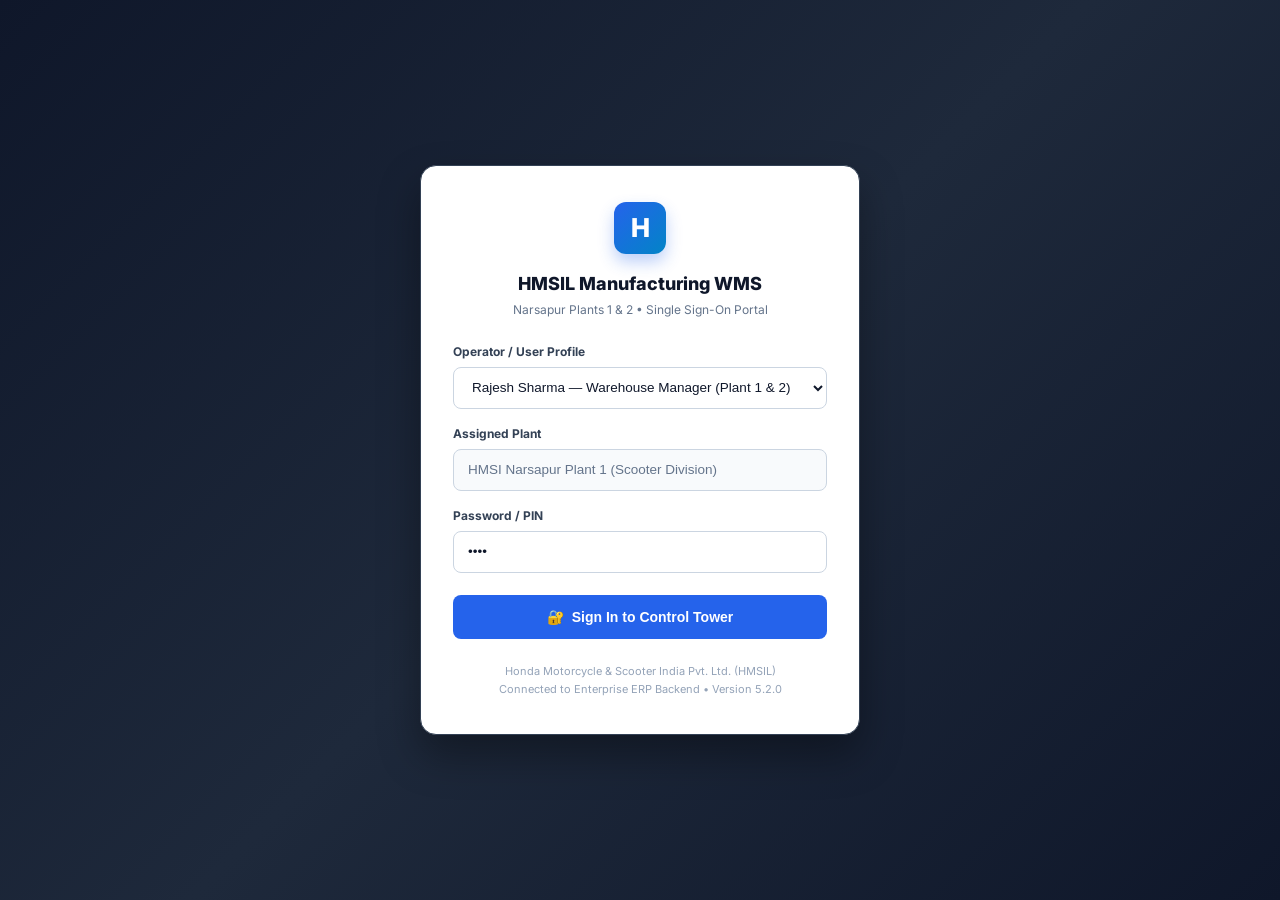
==== commit a9ef742a: "feat: add quality inspection, rejection management, and enhanced navigation views to the WMS web app" ====
--- a/login.html
+++ b/login.html
@@ -148,7 +148,7 @@
 
     <div class="login-footer-info">
       Honda Motorcycle & Scooter India Pvt. Ltd. (HMSIL)<br>
-      Connected to SAP S/4HANA Enterprise ERP • Version 5.2.0
+      Connected to Enterprise ERP Backend • Version 5.2.0
     </div>
   </div>
 
--- a/css/wmsStyle.css
+++ b/css/wmsStyle.css
@@ -186,8 +186,12 @@
 .nav-group-items {
   display: flex;
   flex-direction: column;
-  gap: 2px;
+  gap: 3px;
   overflow: hidden;
+  padding-left: 8px;
+  padding-right: 4px;
+  margin-top: 2px;
+  margin-bottom: 6px;
   transition: max-height 0.25s ease-in-out, opacity 0.2s ease;
 }
 
@@ -198,8 +202,8 @@
 .nav-link {
   display: flex;
   align-items: center;
-  gap: 10px;
-  padding: 8px 12px;
+  gap: 12px;
+  padding: 10px 16px;
   border-radius: var(--radius-md);
   color: var(--nav-text);
   text-decoration: none;
@@ -213,6 +217,7 @@
 .nav-link:hover {
   background: var(--nav-hover);
   color: var(--nav-text-bright);
+  padding-left: 18px;
 }
 
 .nav-link.active {
@@ -220,6 +225,7 @@
   color: var(--nav-active-text);
   font-weight: 700;
   border-left: 3px solid #2563eb;
+  padding-left: 15px;
 }
 
 .nav-link .badge-counter {
@@ -873,6 +879,25 @@
 
 .btn-wms-primary:hover {
   background: #1d4ed8;
+}
+
+.btn-wms-primary span,
+.btn-wms-primary .btn-icon,
+.btn-wms-primary i {
+  color: #ffffff !important;
+  font-weight: 800;
+  display: inline-flex;
+  align-items: center;
+  justify-content: center;
+}
+
+.btn-icon-plus {
+  display: inline-block;
+  font-size: 14px;
+  font-weight: 800;
+  line-height: 1;
+  color: #ffffff !important;
+  margin-right: 2px;
 }
 
 .btn-wms-secondary {
@@ -2137,14 +2162,27 @@
 }
 
 /* Printable Document Templates */
+.labels-grid-container {
+  display: flex;
+  flex-direction: column;
+  gap: 16px;
+  width: 100%;
+  padding: 4px 0;
+}
+
 .label-preview-card {
   border: 2px solid #0f172a;
   padding: 16px;
   font-family: var(--font-sans);
   background: #ffffff;
   border-radius: 4px;
-  max-width: 400px;
+  max-width: 440px;
+  width: 100%;
   margin: 0 auto;
+  box-sizing: border-box;
+  box-shadow: 0 1px 3px rgba(0, 0, 0, 0.08);
+  page-break-after: always;
+  break-after: page;
 }
 
 .barcode-strip {
@@ -2157,3 +2195,915 @@
   background: #0f172a;
   color: #ffffff;
 }
+
+@media print {
+  body * {
+    visibility: hidden;
+  }
+  #modal-label-print,
+  #modal-label-print .wms-modal-window,
+  #modal-label-print .modal-body,
+  #print-modal-content,
+  #print-modal-content * {
+    visibility: visible;
+  }
+  #modal-label-print {
+    position: absolute;
+    left: 0;
+    top: 0;
+    width: 100%;
+    margin: 0;
+    padding: 0;
+    background: transparent;
+  }
+  .wms-modal-window {
+    box-shadow: none !important;
+    border: none !important;
+    max-width: 100% !important;
+    max-height: none !important;
+  }
+  .modal-header,
+  .modal-footer {
+    display: none !important;
+  }
+  .labels-grid-container {
+    max-height: none !important;
+    overflow: visible !important;
+    display: block !important;
+  }
+  .label-preview-card {
+    page-break-after: always !important;
+    break-after: page !important;
+    margin-bottom: 20px !important;
+  }
+}
+
+/* -------------------------------------------------------------
+   REPORTING SUITE & PART TRACEABILITY TIMELINE (MODULE H)
+   ------------------------------------------------------------- */
+.subtabs-bar {
+  flex-wrap: wrap;
+}
+
+.trace-timeline-container {
+  position: relative;
+  padding: 20px 0 20px 36px;
+}
+
+.trace-timeline-container::before {
+  content: '';
+  position: absolute;
+  top: 36px;
+  bottom: 36px;
+  left: 17px;
+  width: 3px;
+  background: #cbd5e1;
+  border-radius: 2px;
+}
+
+.trace-milestone-item {
+  position: relative;
+  margin-bottom: 20px;
+}
+
+.trace-milestone-item:last-child {
+  margin-bottom: 0;
+}
+
+.trace-milestone-node {
+  position: absolute;
+  left: -36px;
+  top: 14px;
+  width: 34px;
+  height: 34px;
+  border-radius: 50%;
+  background: #ffffff;
+  border: 3px solid #2563eb;
+  color: #2563eb;
+  display: flex;
+  align-items: center;
+  justify-content: center;
+  font-size: 14px;
+  font-weight: 800;
+  box-shadow: 0 2px 6px rgba(37,99,235,0.2);
+  z-index: 2;
+}
+
+.trace-milestone-node.completed {
+  border-color: #059669;
+  color: #059669;
+  background: #f0fdf4;
+}
+
+.trace-milestone-node.alert {
+  border-color: #dc2626;
+  color: #dc2626;
+  background: #fef2f2;
+}
+
+.trace-milestone-node.warning {
+  border-color: #d97706;
+  color: #d97706;
+  background: #fffbeb;
+}
+
+.trace-milestone-card {
+  background: #ffffff;
+  border: 1px solid #e2e8f0;
+  border-radius: 8px;
+  padding: 16px 20px;
+  transition: all 0.2s ease;
+  box-shadow: 0 1px 3px rgba(0,0,0,0.04);
+}
+
+.trace-milestone-card:hover {
+  border-color: #94a3b8;
+  box-shadow: 0 4px 12px rgba(0,0,0,0.06);
+}
+
+.trace-milestone-header {
+  display: flex;
+  justify-content: space-between;
+  align-items: flex-start;
+  margin-bottom: 10px;
+  flex-wrap: wrap;
+  gap: 8px;
+}
+
+.trace-milestone-title {
+  font-size: 14px;
+  font-weight: 700;
+  color: #0f172a;
+  display: flex;
+  align-items: center;
+  gap: 8px;
+}
+
+.trace-milestone-meta {
+  font-size: 11.5px;
+  color: #64748b;
+  display: flex;
+  align-items: center;
+  gap: 12px;
+}
+
+.trace-grid-details {
+  display: grid;
+  grid-template-columns: repeat(auto-fit, minmax(200px, 1fr));
+  gap: 12px;
+  background: #f8fafc;
+  padding: 12px 14px;
+  border-radius: 6px;
+  font-size: 12px;
+}
+
+.trace-detail-item label {
+  display: block;
+  font-size: 10.5px;
+  color: #64748b;
+  text-transform: uppercase;
+  font-weight: 700;
+  letter-spacing: 0.5px;
+  margin-bottom: 2px;
+}
+
+.trace-detail-item span {
+  font-weight: 600;
+  color: #1e293b;
+}
+
+.capacity-progress-bar {
+  height: 8px;
+  background: #e2e8f0;
+  border-radius: 4px;
+  overflow: hidden;
+  margin-top: 4px;
+}
+
+.capacity-progress-fill {
+  height: 100%;
+  border-radius: 4px;
+  transition: width 0.3s ease;
+}
+
+.capacity-progress-fill.green {
+  background: #10b981;
+}
+
+.capacity-progress-fill.amber {
+  background: #f59e0b;
+}
+
+.capacity-progress-fill.red {
+  background: #ef4444;
+}
+
+/* ==========================================================================
+   MODULE I: INVENTORY VERIFICATION & PHYSICAL AUDIT STYLES
+   ========================================================================== */
+
+/* Stock Freeze High-Visibility Banner */
+.stock-freeze-banner {
+  background: linear-gradient(135deg, #7f1d1d 0%, #991b1b 50%, #450a0a 100%);
+  color: #ffffff;
+  border-radius: var(--radius-lg);
+  padding: 14px 20px;
+  margin-bottom: 16px;
+  display: flex;
+  justify-content: space-between;
+  align-items: center;
+  gap: 16px;
+  border: 2px solid #ef4444;
+  box-shadow: 0 4px 20px rgba(185, 28, 28, 0.35);
+  animation: pulse-freeze 3s infinite ease-in-out;
+}
+
+@keyframes pulse-freeze {
+  0% { box-shadow: 0 0 0 0 rgba(239, 68, 68, 0.4); }
+  70% { box-shadow: 0 0 0 10px rgba(239, 68, 68, 0); }
+  100% { box-shadow: 0 0 0 0 rgba(239, 68, 68, 0); }
+}
+
+.freeze-banner-content {
+  display: flex;
+  align-items: center;
+  gap: 14px;
+}
+
+.freeze-icon-pulse {
+  font-size: 28px;
+  background: rgba(255, 255, 255, 0.15);
+  width: 48px;
+  height: 48px;
+  border-radius: 50%;
+  display: flex;
+  align-items: center;
+  justify-content: center;
+  border: 1px solid rgba(255, 255, 255, 0.3);
+}
+
+.freeze-title {
+  font-size: 14.5px;
+  font-weight: 900;
+  letter-spacing: 0.5px;
+  color: #fef2f2;
+}
+
+.freeze-subtitle {
+  font-size: 12px;
+  color: #fecaca;
+  margin-top: 2px;
+  line-height: 1.4;
+}
+
+.btn-freeze-unfreeze {
+  background: #ffffff;
+  color: #991b1b;
+  border: none;
+  font-size: 12.5px;
+  font-weight: 800;
+  padding: 8px 16px;
+  border-radius: 6px;
+  cursor: pointer;
+  white-space: nowrap;
+  transition: all 0.2s ease;
+  box-shadow: 0 2px 6px rgba(0, 0, 0, 0.2);
+}
+
+.btn-freeze-unfreeze:hover {
+  background: #fef2f2;
+  transform: translateY(-1px);
+  box-shadow: 0 4px 10px rgba(0, 0, 0, 0.3);
+}
+
+/* Count Type Badges */
+.badge-count-daily {
+  background: #dbeafe;
+  color: #1d4ed8;
+  border: 1px solid #bfdbfe;
+  font-weight: 800;
+  font-size: 11px;
+  padding: 3px 8px;
+  border-radius: 4px;
+  text-transform: uppercase;
+}
+
+.badge-count-halfyearly {
+  background: #ffedd5;
+  color: #c2410c;
+  border: 1px solid #fed7aa;
+  font-weight: 800;
+  font-size: 11px;
+  padding: 3px 8px;
+  border-radius: 4px;
+  text-transform: uppercase;
+}
+
+.badge-count-annual {
+  background: #fee2e2;
+  color: #b91c1c;
+  border: 1px solid #fecaca;
+  font-weight: 800;
+  font-size: 11px;
+  padding: 3px 8px;
+  border-radius: 4px;
+  text-transform: uppercase;
+}
+
+/* Purchasing Verification Action Badges */
+.purch-action-badge {
+  display: inline-flex;
+  align-items: center;
+  gap: 5px;
+  font-size: 11px;
+  font-weight: 800;
+  padding: 4px 10px;
+  border-radius: 20px;
+}
+
+.purch-action-urgent {
+  background: #fef2f2;
+  color: #b91c1c;
+  border: 1px solid #f87171;
+}
+
+.purch-action-expedite {
+  background: #fffbeb;
+  color: #b45309;
+  border: 1px solid #fcd34d;
+}
+
+.purch-action-healthy {
+  background: #f0fdf4;
+  color: #15803d;
+  border: 1px solid #86efac;
+}
+
+.purch-action-overstock {
+  background: #eff6ff;
+  color: #1d4ed8;
+  border: 1px solid #93c5fd;
+}
+
+/* Printable Count Sheet Styles */
+.printable-count-sheet {
+  background: #ffffff;
+  color: #0f172a;
+  padding: 24px;
+  font-family: var(--font-sans);
+  border: 1px solid #cbd5e1;
+  border-radius: 8px;
+  line-height: 1.5;
+}
+
+.sheet-header {
+  border-bottom: 2px solid #0f172a;
+  padding-bottom: 12px;
+  margin-bottom: 16px;
+  display: flex;
+  justify-content: space-between;
+  align-items: flex-start;
+}
+
+.sheet-title {
+  font-size: 18px;
+  font-weight: 900;
+  color: #8b3e00;
+  text-transform: uppercase;
+}
+
+.sheet-subtitle {
+  font-size: 12px;
+  font-weight: 700;
+  color: #334155;
+}
+
+.sheet-meta-grid {
+  display: grid;
+  grid-template-columns: repeat(4, 1fr);
+  gap: 10px;
+  background: #f8fafc;
+  padding: 12px;
+  border-radius: 6px;
+  border: 1px solid #e2e8f0;
+  font-size: 12px;
+  margin-bottom: 16px;
+}
+
+.sheet-table {
+  width: 100%;
+  border-collapse: collapse;
+  font-size: 11.5px;
+  margin-bottom: 20px;
+}
+
+.sheet-table th {
+  background: #f1f5f9;
+  color: #0f172a;
+  border: 1px solid #cbd5e1;
+  padding: 8px 6px;
+  text-align: left;
+  font-weight: 800;
+}
+
+.sheet-table td {
+  border: 1px solid #cbd5e1;
+  padding: 8px 6px;
+  vertical-align: middle;
+}
+
+.blind-tally-box {
+  border: 1.5px dashed #64748b;
+  height: 28px;
+  background: #fafafa;
+  border-radius: 4px;
+}
+
+.sheet-signoff-row {
+  display: grid;
+  grid-template-columns: 1fr 1fr 1fr;
+  gap: 20px;
+  margin-top: 30px;
+  padding-top: 15px;
+  border-top: 1px solid #cbd5e1;
+}
+
+.signoff-box {
+  border-top: 1px dashed #94a3b8;
+  padding-top: 6px;
+  font-size: 11px;
+  color: #475569;
+  text-align: center;
+}
+
+/* ========================================================= */
+/* MODULE J: SAP & ENTERPRISE ERP INTEGRATION HUB STYLES     */
+/* ========================================================= */
+
+.sap-hub-kpi-grid {
+  display: grid;
+  grid-template-columns: repeat(4, 1fr);
+  gap: 16px;
+  margin-bottom: 20px;
+}
+
+.sap-kpi-card {
+  background: #ffffff;
+  border: 1px solid #e2e8f0;
+  border-radius: 8px;
+  padding: 16px;
+  box-shadow: 0 1px 3px rgba(0,0,0,0.05);
+  display: flex;
+  flex-direction: column;
+  justify-content: space-between;
+  border-left: 4px solid #2563eb;
+}
+
+.sap-kpi-card.kpi-health {
+  border-left-color: #10b981;
+}
+
+.sap-kpi-card.kpi-points {
+  border-left-color: #3b82f6;
+}
+
+.sap-kpi-card.kpi-modes {
+  border-left-color: #f59e0b;
+}
+
+.sap-kpi-card.kpi-volume {
+  border-left-color: #8b5cf6;
+}
+
+.sap-kpi-label {
+  font-size: 11.5px;
+  font-weight: 700;
+  text-transform: uppercase;
+  color: #64748b;
+  letter-spacing: 0.5px;
+  margin-bottom: 6px;
+}
+
+.sap-kpi-val {
+  font-size: 22px;
+  font-weight: 900;
+  color: #0f172a;
+  line-height: 1.2;
+}
+
+.sap-kpi-sub {
+  font-size: 11.5px;
+  color: #475569;
+  margin-top: 6px;
+  display: flex;
+  align-items: center;
+  gap: 6px;
+}
+
+/* SAP Hub Subtabs */
+.sap-nav-tabs {
+  display: flex;
+  gap: 6px;
+  border-bottom: 2px solid #e2e8f0;
+  margin-bottom: 20px;
+  padding-bottom: 2px;
+  overflow-x: auto;
+}
+
+.sap-tab-btn {
+  background: transparent;
+  border: none;
+  font-size: 13px;
+  font-weight: 700;
+  color: #64748b;
+  padding: 10px 18px;
+  border-radius: 6px 6px 0 0;
+  cursor: pointer;
+  transition: all 0.2s ease;
+  white-space: nowrap;
+  display: flex;
+  align-items: center;
+  gap: 8px;
+}
+
+.sap-tab-btn:hover {
+  color: #1e293b;
+  background: #f1f5f9;
+}
+
+.sap-tab-btn.active {
+  color: #2563eb;
+  background: #eff6ff;
+  border-bottom: 3px solid #2563eb;
+}
+
+/* 6-Point Switchboard Grid */
+.switchboard-grid {
+  display: grid;
+  grid-template-columns: repeat(auto-fill, minmax(360px, 1fr));
+  gap: 16px;
+  margin-bottom: 24px;
+}
+
+.switchboard-card {
+  background: #ffffff;
+  border: 1px solid #e2e8f0;
+  border-radius: 8px;
+  padding: 18px;
+  box-shadow: 0 1px 3px rgba(0,0,0,0.05);
+  display: flex;
+  flex-direction: column;
+  justify-content: space-between;
+  transition: all 0.2s ease;
+}
+
+.switchboard-card:hover {
+  box-shadow: 0 4px 12px rgba(0,0,0,0.08);
+  border-color: #cbd5e1;
+}
+
+.switchboard-card.disabled {
+  opacity: 0.65;
+  background: #f8fafc;
+}
+
+.sw-header {
+  display: flex;
+  justify-content: space-between;
+  align-items: flex-start;
+  margin-bottom: 12px;
+}
+
+.sw-title-block h4 {
+  font-size: 15px;
+  font-weight: 800;
+  color: #0f172a;
+  margin: 0 0 4px 0;
+}
+
+.sw-code-badge {
+  font-family: var(--font-mono);
+  font-size: 11px;
+  background: #f1f5f9;
+  color: #334155;
+  padding: 2px 6px;
+  border-radius: 4px;
+  border: 1px solid #e2e8f0;
+}
+
+/* Animated Switchboard Toggle */
+.sw-toggle-container {
+  display: flex;
+  align-items: center;
+  gap: 8px;
+}
+
+.sw-switch {
+  position: relative;
+  display: inline-block;
+  width: 44px;
+  height: 24px;
+}
+
+.sw-switch input {
+  opacity: 0;
+  width: 0;
+  height: 0;
+}
+
+.sw-slider {
+  position: absolute;
+  cursor: pointer;
+  top: 0;
+  left: 0;
+  right: 0;
+  bottom: 0;
+  background-color: #cbd5e1;
+  transition: .3s;
+  border-radius: 24px;
+}
+
+.sw-slider:before {
+  position: absolute;
+  content: "";
+  height: 18px;
+  width: 18px;
+  left: 3px;
+  bottom: 3px;
+  background-color: white;
+  transition: .3s;
+  border-radius: 50%;
+  box-shadow: 0 1px 3px rgba(0,0,0,0.3);
+}
+
+.sw-switch input:checked + .sw-slider {
+  background-color: #10b981;
+}
+
+.sw-switch input:checked + .sw-slider:before {
+  transform: translateX(20px);
+}
+
+.sw-desc {
+  font-size: 12px;
+  color: #475569;
+  margin-bottom: 14px;
+  line-height: 1.4;
+}
+
+.sw-meta-row {
+  display: grid;
+  grid-template-columns: 1fr 1fr;
+  gap: 8px;
+  background: #f8fafc;
+  padding: 10px 12px;
+  border-radius: 6px;
+  font-size: 11.5px;
+  border: 1px solid #f1f5f9;
+  margin-bottom: 14px;
+}
+
+.sw-meta-item span:first-child {
+  color: #64748b;
+  display: block;
+  font-size: 10px;
+  text-transform: uppercase;
+}
+
+.sw-meta-item span:last-child {
+  font-weight: 700;
+  color: #1e293b;
+}
+
+.sw-footer {
+  display: flex;
+  justify-content: space-between;
+  align-items: center;
+  border-top: 1px solid #f1f5f9;
+  padding-top: 12px;
+}
+
+/* Pipeline Mode Badges */
+.badge-mode-realtime {
+  background: #dcfce7;
+  color: #15803d;
+  border: 1px solid #86efac;
+  font-size: 11px;
+  font-weight: 800;
+  padding: 3px 8px;
+  border-radius: 12px;
+  display: inline-flex;
+  align-items: center;
+  gap: 4px;
+}
+
+.badge-mode-batch {
+  background: #fef3c7;
+  color: #b45309;
+  border: 1px solid #fcd34d;
+  font-size: 11px;
+  font-weight: 800;
+  padding: 3px 8px;
+  border-radius: 12px;
+  display: inline-flex;
+  align-items: center;
+  gap: 4px;
+}
+
+.badge-status-healthy {
+  background: #ecfdf5;
+  color: #059669;
+  border: 1px solid #a7f3d0;
+  font-size: 10.5px;
+  font-weight: 800;
+  padding: 2px 7px;
+  border-radius: 4px;
+}
+
+.badge-status-paused {
+  background: #fef2f2;
+  color: #dc2626;
+  border: 1px solid #fecaca;
+  font-size: 10.5px;
+  font-weight: 800;
+  padding: 2px 7px;
+  border-radius: 4px;
+}
+
+/* Dual Column ERP Configuration View */
+.erp-config-grid {
+  display: grid;
+  grid-template-columns: 1fr 1.2fr;
+  gap: 20px;
+}
+
+.erp-card-box {
+  background: #ffffff;
+  border: 1px solid #e2e8f0;
+  border-radius: 8px;
+  padding: 20px;
+  box-shadow: 0 1px 3px rgba(0,0,0,0.05);
+}
+
+.erp-card-box h4 {
+  font-size: 16px;
+  font-weight: 800;
+  color: #0f172a;
+  margin: 0 0 6px 0;
+  display: flex;
+  align-items: center;
+  gap: 8px;
+}
+
+.erp-form-group {
+  margin-bottom: 16px;
+}
+
+.erp-form-group label {
+  display: block;
+  font-size: 12px;
+  font-weight: 700;
+  color: #334155;
+  margin-bottom: 5px;
+}
+
+.erp-form-group input,
+.erp-form-group select {
+  width: 100%;
+  padding: 8px 12px;
+  border: 1px solid #cbd5e1;
+  border-radius: 6px;
+  font-size: 13px;
+  color: #0f172a;
+}
+
+.erp-form-group input:focus,
+.erp-form-group select:focus {
+  outline: none;
+  border-color: #2563eb;
+  box-shadow: 0 0 0 2px rgba(37,99,235,0.15);
+}
+
+/* Movement Type Chips & Table */
+.movement-code-badge {
+  font-family: var(--font-mono);
+  font-size: 12px;
+  font-weight: 800;
+  background: #1e293b;
+  color: #38bdf8;
+  padding: 3px 8px;
+  border-radius: 4px;
+  display: inline-block;
+}
+
+.mvt-status-toggle {
+  cursor: pointer;
+  padding: 3px 8px;
+  border-radius: 4px;
+  font-size: 11px;
+  font-weight: 800;
+}
+
+/* Reconciliation Matrix Styles */
+.recon-match-pill {
+  background: #dcfce7;
+  color: #15803d;
+  border: 1px solid #86efac;
+  font-size: 11px;
+  font-weight: 800;
+  padding: 3px 8px;
+  border-radius: 12px;
+  display: inline-flex;
+  align-items: center;
+  gap: 4px;
+}
+
+.recon-variance-pill {
+  background: #fee2e2;
+  color: #b91c1c;
+  border: 1px solid #fca5a5;
+  font-size: 11px;
+  font-weight: 800;
+  padding: 3px 8px;
+  border-radius: 12px;
+  display: inline-flex;
+  align-items: center;
+  gap: 4px;
+}
+
+/* Header Date & ERP Status Indicator (Module K) */
+.header-date-badge {
+  background: rgba(255, 255, 255, 0.15);
+  color: #ffffff;
+  padding: 5px 12px;
+  border-radius: 6px;
+  font-size: 12px;
+  font-family: var(--font-mono);
+  font-weight: 600;
+  display: inline-flex;
+  align-items: center;
+  gap: 6px;
+  border: 1px solid rgba(255, 255, 255, 0.25);
+  box-shadow: var(--shadow-sm);
+}
+
+.sap-status-indicator {
+  display: inline-flex;
+  align-items: center;
+  gap: 6px;
+  padding: 5px 12px;
+  border-radius: 6px;
+  font-size: 11.5px;
+  font-weight: 700;
+  text-transform: uppercase;
+  letter-spacing: 0.5px;
+  cursor: pointer;
+  transition: all 0.2s ease;
+  user-select: none;
+}
+
+.sap-status-indicator:hover {
+  transform: translateY(-1px);
+  filter: brightness(1.05);
+}
+
+.sap-status-indicator .dot {
+  width: 8px;
+  height: 8px;
+  border-radius: 50%;
+  display: inline-block;
+}
+
+.sap-status-indicator.online {
+  background: #dcfce7;
+  color: #166534;
+  border: 1px solid #86efac;
+}
+.sap-status-indicator.online .dot {
+  background: #22c55e;
+  box-shadow: 0 0 8px #22c55e;
+}
+
+.sap-status-indicator.degraded {
+  background: #fef9c3;
+  color: #854d0e;
+  border: 1px solid #fde047;
+}
+.sap-status-indicator.degraded .dot {
+  background: #eab308;
+  box-shadow: 0 0 8px #eab308;
+}
+
+.sap-status-indicator.offline {
+  background: #fee2e2;
+  color: #991b1b;
+  border: 1px solid #fca5a5;
+}
+.sap-status-indicator.offline .dot {
+  background: #ef4444;
+  box-shadow: 0 0 8px #ef4444;
+}
+
+
+
+
